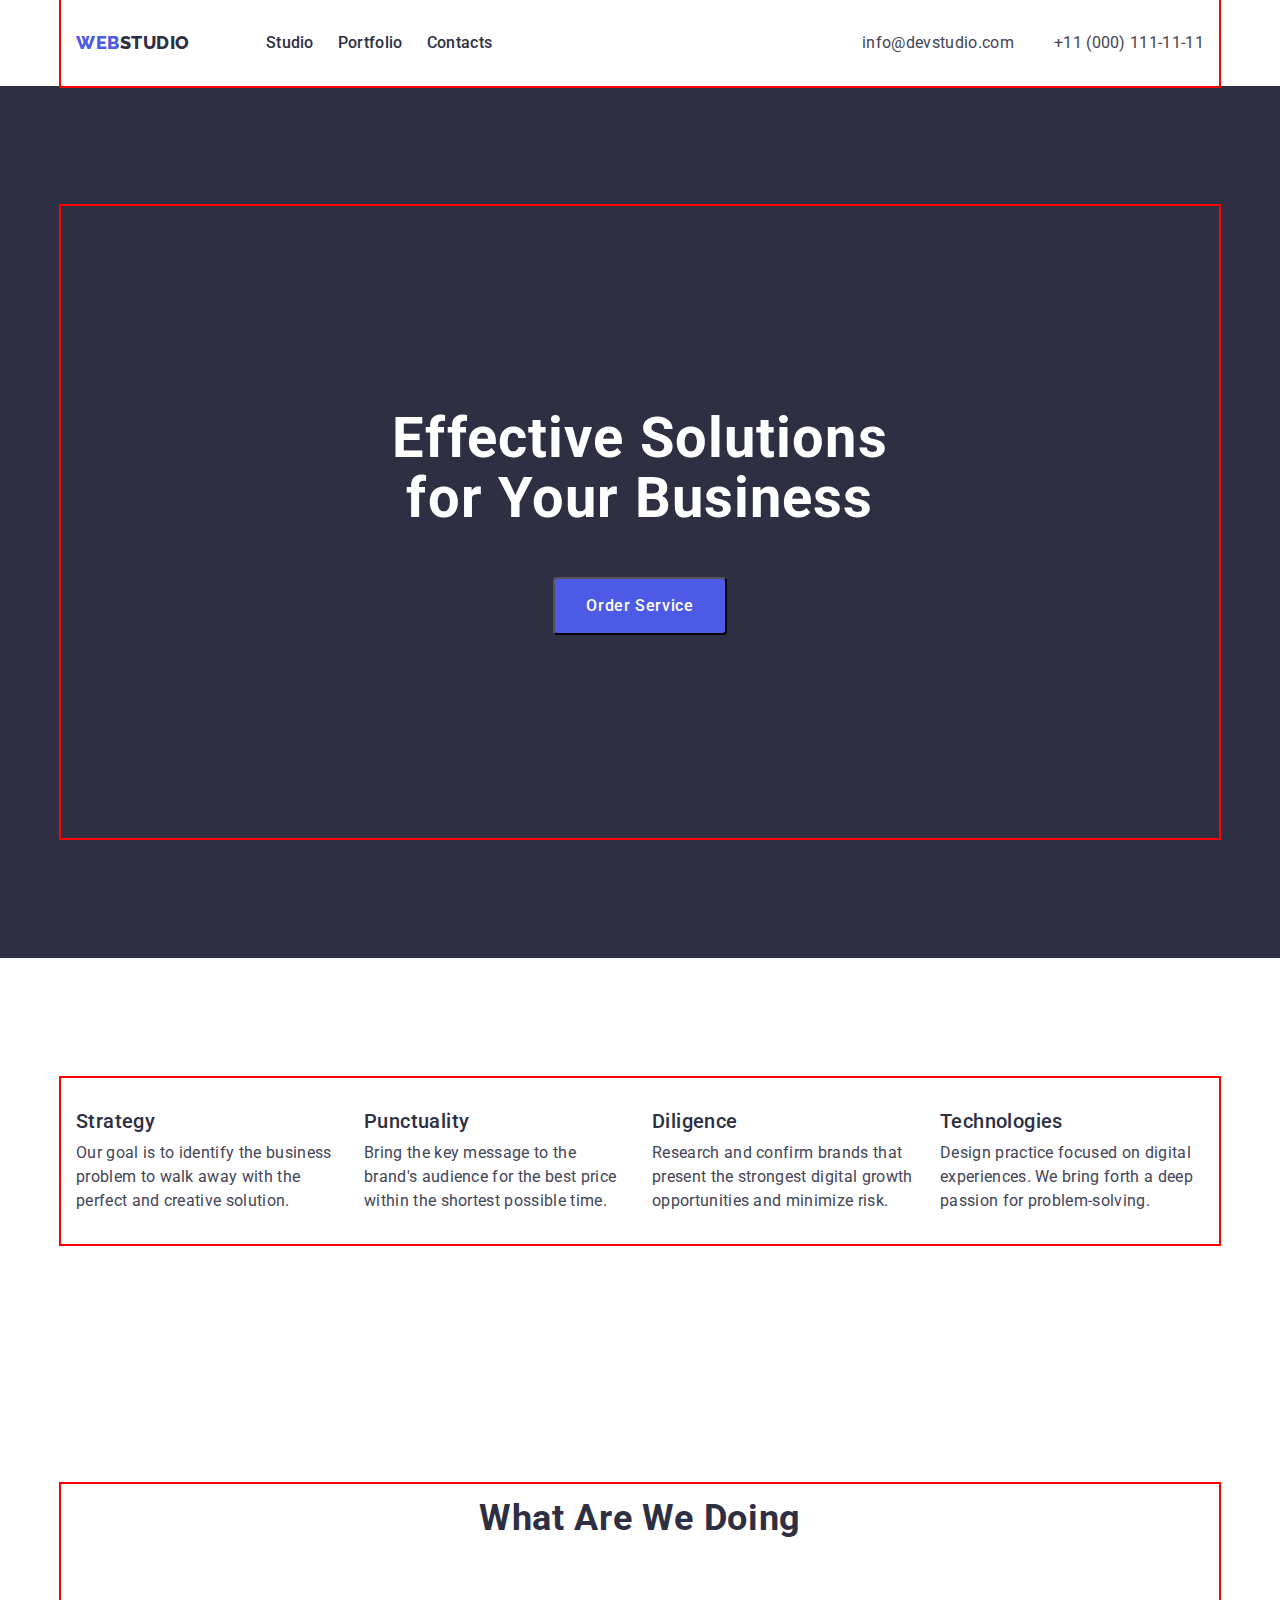
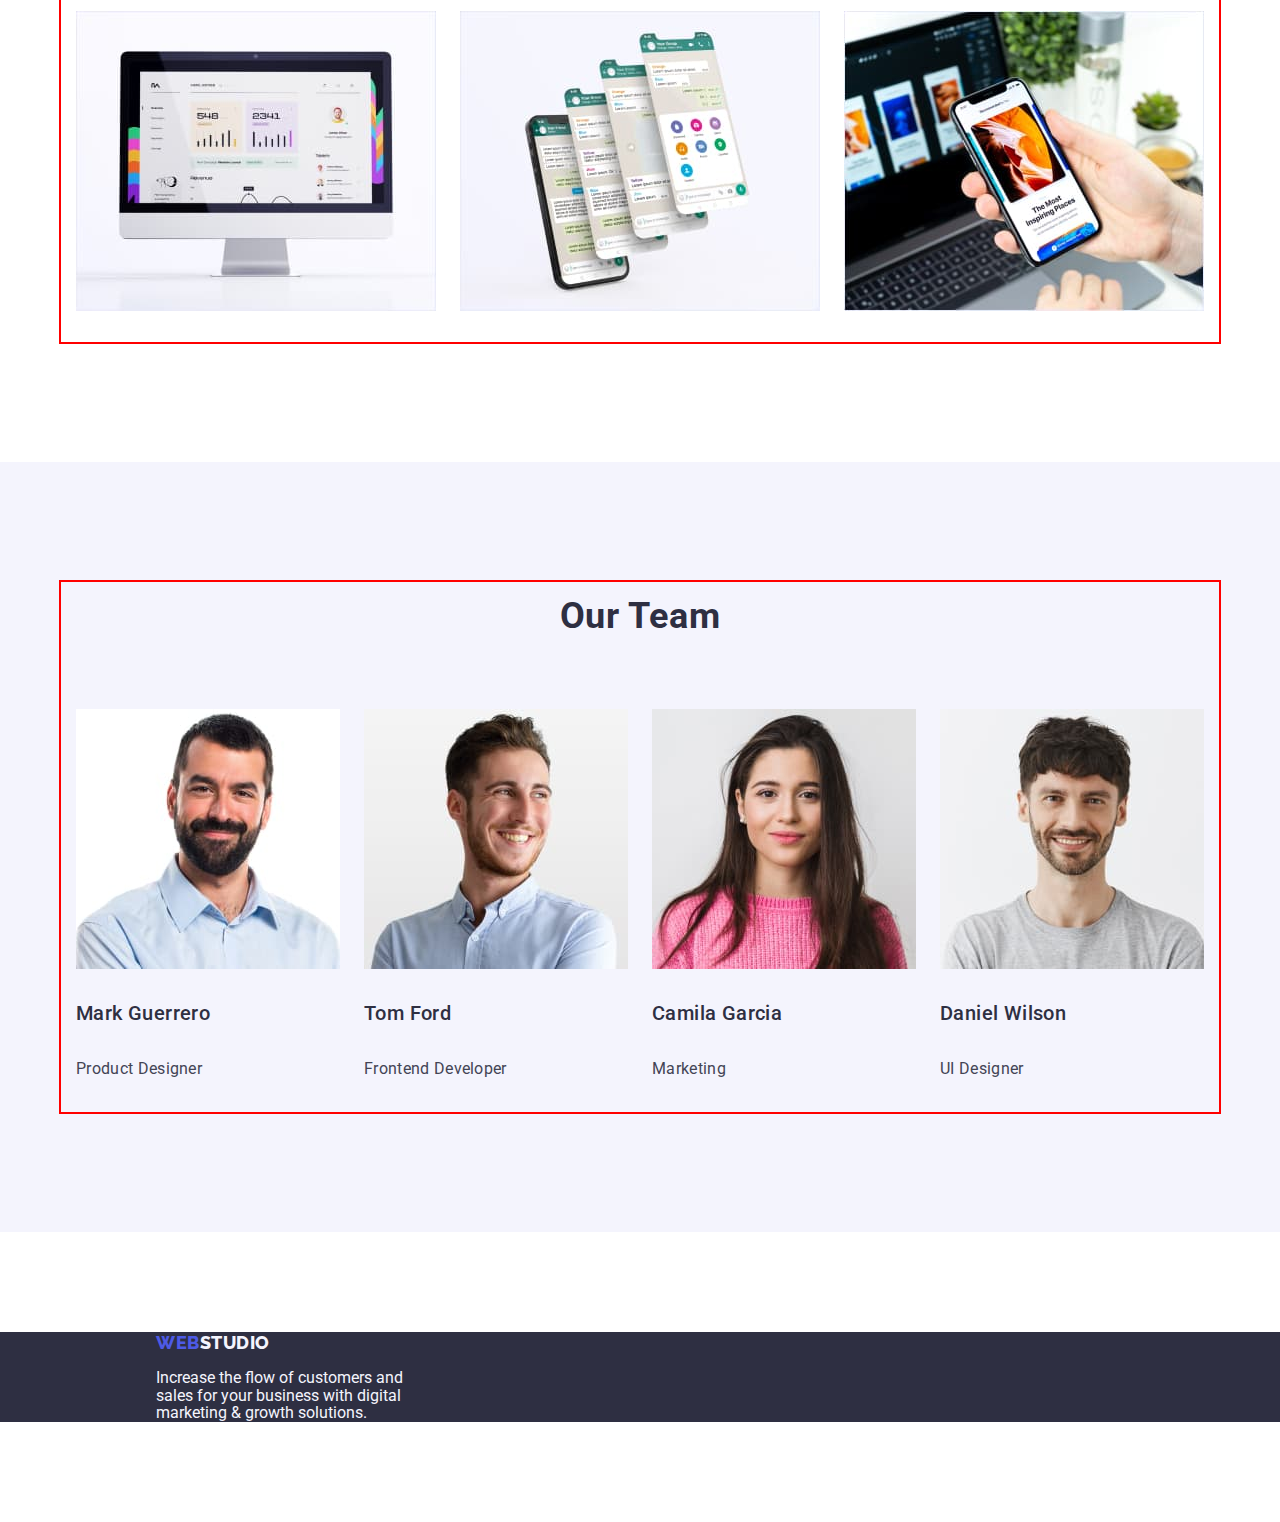
==== index.html @ 54c1a67c "Initial commit" ====
<!DOCTYPE html>
<html lang="en">
  <head>
    <meta charset="UTF-8" />
    <meta http-equiv="X-UA-Compatible" content="IE=edge" />
    <meta name="viewport" content="width=device-width, initial-scale=1.0" />
    <title>Webstudio</title>
    <link
      rel="stylesheet"
      href="https://cdnjs.cloudflare.com/ajax/libs/modern-normalize/1.1.0/modern-normalize.min.css"
    />
    <link rel="stylesheet" href="./css/style.css" />
    <link rel="preconnect" href="https://fonts.googleapis.com" />
    <link rel="preconnect" href="https://fonts.gstatic.com" crossorigin />
    <link
      href="https://fonts.googleapis.com/css2?family=Raleway:wght@800&family=Roboto:wght@400;500;700;900&display=swap"
      rel="stylesheet"
    />
  </head>

  <body>
    <header>
      <div class="heder-container container">
        <a class="logo link" href="./index.html"
          >Web<span class="logo-part-top">Studio</span></a
        >
        <nav class="nav">
          <ul class="list nav-list">
            <li><a class="list-items link" href="./index.html">Studio</a></li>
            <li>
              <a class="list-items link" href="./portfolio.html">Portfolio</a>
            </li>
            <li><a class="list-items link" href="">Contacts</a></li>
          </ul>
        </nav>
        <address class="address">
          <ul class="addres-list list">
            <li>
              <a class="contact-inf link" href="mailto:info@devstudio.com"
                >info@devstudio.com</a
              >
            </li>
            <li>
              <a class="contact-inf link" href="tel:+110001111111"
                >+11 (000) 111-11-11</a
              >
            </li>
          </ul>
        </address>
      </div>
    </header>
    <main>
      <section class="dark-bk section">
        <div class="container">
          <h1 class="main-title">Effective Solutions for Your Business</h1>
          <button class="main-btn" type="button">Order Service</button>
        </div>
      </section>
      <section class="section">
        <div class="container">
          <h2 hidden class="section-title">About us</h2>
          <ul class="list card-list ">
            <li class="card-list-item">
              <h3 class="section-subtitle subtitle-about-us">Strategy</h3>
              <p class="section-text text-about-us">
                Our goal is to identify the business problem to walk away with
                the perfect and creative solution.
              </p>
            </li>
            <li class="card-list-item">
              <h3 class="section-subtitle subtitle-about-us">Punctuality</h3>
              <p class="section-text text-about-us">
                Bring the key message to the brand's audience for the best price
                within the shortest possible time.
              </p>
            </li>
            <li class="card-list-item">
              <h3 class="section-subtitle subtitle-about-us">Diligence</h3>
              <p class="section-text text-about-us">
                Research and confirm brands that present the strongest digital
                growth opportunities and minimize risk.
              </p>
            </li>
            <li class="card-list-item">
              <h3 class="section-subtitle subtitle-about-us">Technologies</h3>
              <p class="section-text text-about-us">
                Design practice focused on digital experiences. We bring forth a
                deep passion for problem-solving.
              </p>
            </li>
          </ul>
        </div>
      </section>
      <section class="section">
        <div class="container">
          <h2 class="section-title">What are we doing</h2>
          <ul class="list card-set">
            <li class="doing-images card-set-item">
              <img
                width="360"
                src="./images/computer-image.jpg"
                alt="Computer image"
              />
            </li>
            <li class="doing-images card-set-item">
              <img
                width="360"
                src="./images/conversation-image.jpg"
                alt="Conversation image"
              />
            </li>
            <li class="doing-images card-set-item">
              <img
                width="360"
                src="./images/phone-image.jpg"
                alt="Phone image"
              />
            </li>
          </ul>
        </div>
      </section>
      <section class="sectio-third section">
        <div class="container">
          <h2 class="section-title">Our Team</h2>
          <ul class="list list card-set">
            <li class="card-set-item">
              <img
                class="image-of-hero"
                width="264"
                src="./images/mark-guerrero.jpg"
                alt="photo of Mark Guerrero"
              />
              <h3 class="section-subtitle name-of-hero">Mark Guerrero</h3>
              <p class="section-text">Product Designer</p>
            </li>
            <li class="card-set-item">
              <img
                class="image-of-hero"
                width="264"
                src="./images/tom-ford.jpg"
                alt="photo of Tom Ford"
              />
              <h3 class="section-subtitle name-of-hero">Tom Ford</h3>
              <p class="section-text">Frontend Developer</p>
            </li>
            <li class="card-set-item">
              <img
                class="image-of-hero"
                width="264"
                src="./images/camila-garcia.jpg"
                alt="Photo of Camila Garcia"
              />
              <h3 class="section-subtitle name-of-hero">Camila Garcia</h3>
              <p class="section-text">Marketing</p>
            </li>
            <li class="card-set-item">
              <img
                class="image-of-hero"
                width="264"
                src="./images/daniel-wilson.jpg"
                alt="Photo of Daniel Wilson"
              />
              <h3 class="section-subtitle name-of-hero">Daniel Wilson</h3>
              <p class="section-text">UI Designer</p>
            </li>
          </ul>
        </div>
      </section>
    </main>
    <footer class="dark-bk">
      <div class="footer">
      <a class="logo link" href="./index.html"
        >Web<span class="logo-part-btm">Studio</span></a
      >
      <p class="footer-text">
        Increase the flow of customers and sales for your business with digital
        marketing & growth solutions.
      </p>
      </div>
    </footer>
  </body>
</html>
---- css/style.css ----
:root {
  --main-color: rgba(46, 47, 66, 1);
  --second-color: rgba(67, 68, 85, 1);
  --third-color: rgba(244, 244, 253, 1);
  --acent-color: rgba(77, 90, 229, 1);
  --ident--: 24px;
  --items--: 4;
}

body {
  font-family:"Roboto",sans-serif;
  color:#434455;
  background-color: white;
}


h1,h2,h3 {
  margin: 0;
}
img {
  display: block;
}

/* -- Navigation -- */
.list-items {
  font-family: 'Roboto';
  font-style: normal;
  font-weight: 500;
  font-size: 16px;
  line-height: 1.5;
  letter-spacing: 0.02em;
  color: var(--main-color);
  padding: 24px 0;
}

.link {
    text-decoration: none;
}

.logo {
  font-family:"Raleway",sans-serif;
  font-weight: 800;
  font-size: 18px;
  line-height: 1.17;
  letter-spacing: 0.03em;
  text-transform: uppercase;
  color: var(--acent-color);
  margin-right: 76px;
}
.logo:hover,
.logo:focus {
  color: rgba(64, 75, 191, 1);
}

.logo-part-top {
  color:var(--main-color);
}
.logo-part-btm{
  color:#f4f4fd;
}
.footer {
margin-top: 100px;
margin-right: 1020px;
margin-bottom: 100px;
margin-left: 156px;
}

.nav-list {
  display: flex;
  align-items: center;
  gap: 40px;
  
}
.list {
    list-style: none;
    display: flex;
    gap: 24px;
    padding-left: 0;
}
.list-items:hover,
.list-items:focus {
  color: rgba(64, 75, 191, 1);
}

.address {
    font-style: normal;
}

.nav {
margin-right: auto;
}

.addres-list {
  display: flex;
  align-items: center;
  gap:  40px;
}

.contact-inf {
  font-family: 'Roboto';
  font-style: normal;
  font-weight: 400;
  font-size: 16px;
  line-height: 1.5;
  letter-spacing: 0.02em;
  color: var(--second-color);
  padding: 24px 0;
}
.contact-inf:hover,
.contact-inf:focus {
  color: rgba(64, 75, 191, 1);
}

/* --Main part: First section --- */

.main-title {
  width: 496px;
  font-size: 56px;
  line-height: 1.07;
  text-align: center;
  letter-spacing: 0.02em;
  color:#ffffff;
  margin-top: 188px;
  margin-left: auto;
  margin-right: auto;
  margin-bottom: 48px;
  

}

.main-btn {
  display: block;
  background-color: #4D5AE5;
  font-family: "Roboto", sans-serif;
  color:#ffffff;
  font-weight: 500;
  font-size: 16px;
  line-height: 1.5;
  letter-spacing: 0.04em;
  min-width:169;
  min-height: 56px;
  padding: 15px 31px;
  border-radius: 4px;
  margin: 48px auto 188px auto;
}
.main-btn:focus,
.main-btn:hover {
    background-color: #404BBF;
    cursor: pointer;
}

/* --Main part: Second section-- */

.section-title {
  font-weight: 700;
  font-size: 36px;
  line-height: 1.11;
  text-align: center;
  text-transform: capitalize;
  letter-spacing: 0.02em;
  color: var(--main-color);
  margin-bottom: 72px;
}

.section-subtitle {
  font-weight: 500;
  font-size: 20px;
  line-height: 1.2;
  letter-spacing: 0.02em;
  color:#2e2f42;
}

.section-text {
  font-weight: 400;
  font-size: 16px;
  line-height: 1.5;
  letter-spacing: 0.02em;
  color:#434455;
  margin: 0px;
}
  
.footer-text {
  font-weight: 400;
  font-size: 16px;
  line-height: 1.1;
  color: var(--third-color);
  width: 264px;
}



.dark-bk {
background-color: #2e2f42;
}

.sectio-third {
  background-color: rgba(244, 244, 253, 1);
}

.logo-footer {
  font-family: 'Raleway';
  font-style: normal;
  font-weight: 800;
  font-size: 18px;
  line-height: 1.2;
  color: var(--third-color);
}
/* Portfolio details */

.filter {
  font-family: "Roboto", sans-serif;
  font-weight: 500;
  font-size: 16px;
  line-height: 1.5;
  letter-spacing: 0.04em;
  color: var(--acent-color);
  cursor: pointer;
  background-color: #F4F4FD;
  cursor: pointer;
  border-radius: 4px;
}
.flter-list {
  display: flex;
  gap: 24px;
  justify-content: center;
  /* margin-left: auto;
  margin-right: auto; */
}

.filter:hover,
.filter:focus {
  color: rgba(255, 255, 255, 1);
  background-color: rgba(64, 75, 191, 1);
}

.photo-acent{
  background-color: #FFFFFF;
}

.logo-part-btm {
  color: #f4f4fd;
}

.container
{
  width: 1158px; ;
  outline: 2px solid red;
  margin: 0 auto;
  padding: 15px;
}

.heder-container {
  display: flex;
  align-items: center;
}

.section {
  padding: 120px 0px;
}

.subtitle-about-us {
  margin-bottom: 8px;
}

.text-about-us {
  width: 264px;

}

.doing-images {
  gap: 24px;
}

.doing-title {
  margin-bottom: 72px;
  --items--: 3;
}

.card-set {
  display: flex;
  flex-wrap: wrap;
  gap: 24px;
}

.card-set-item {
  flex-basis: calc((100% - 24) / 4);
}

.card-list {
  display: flex;
  flex-wrap: wrap;
  gap: 24px;
}
.card-list-item {
  flex-basis: calc((100% - 24) / 4);
}
.image-of-hero {
  margin-bottom: 32px;
}

.name-of-hero {
  margin-bottom: 32px;
}

.subtitle-about-work {
  margin-bottom: 8px;
  margin-top: 32px;
}
.text-about-wirk {
  margin-bottom: 32px;
}
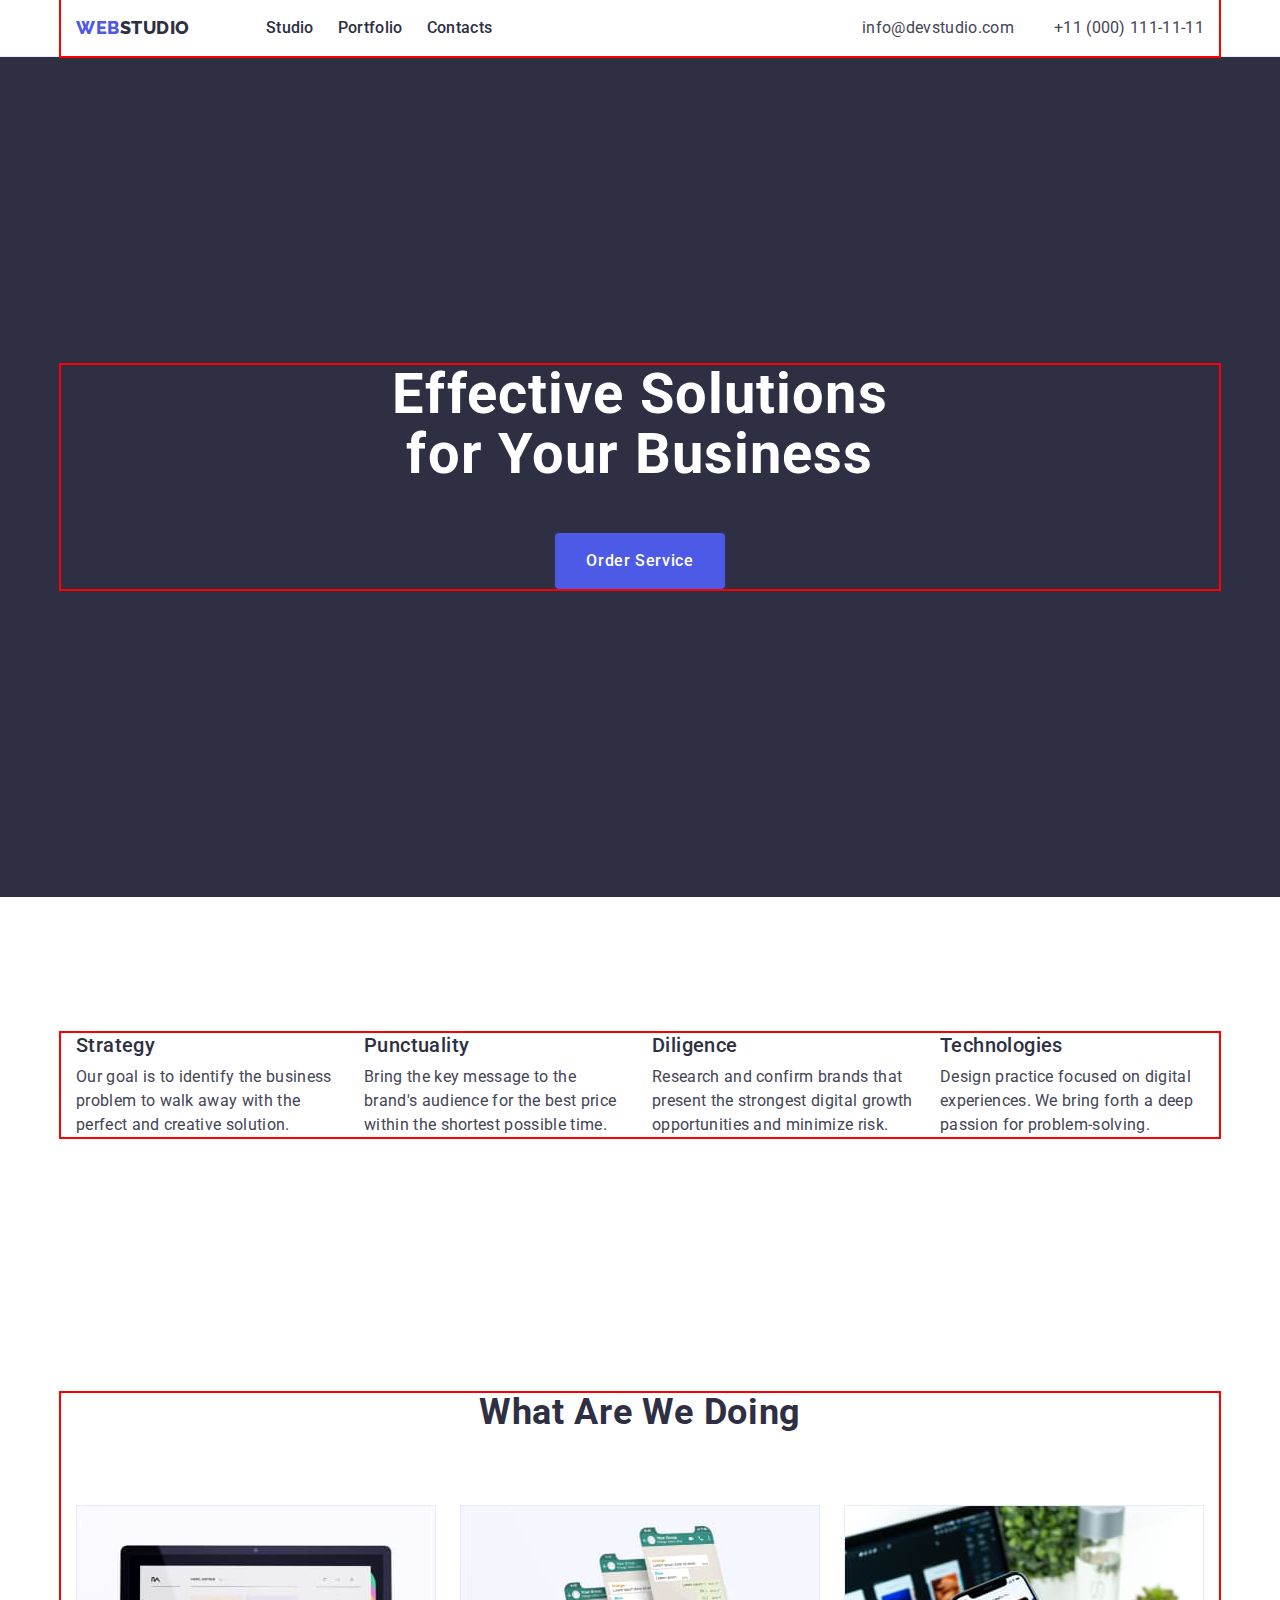
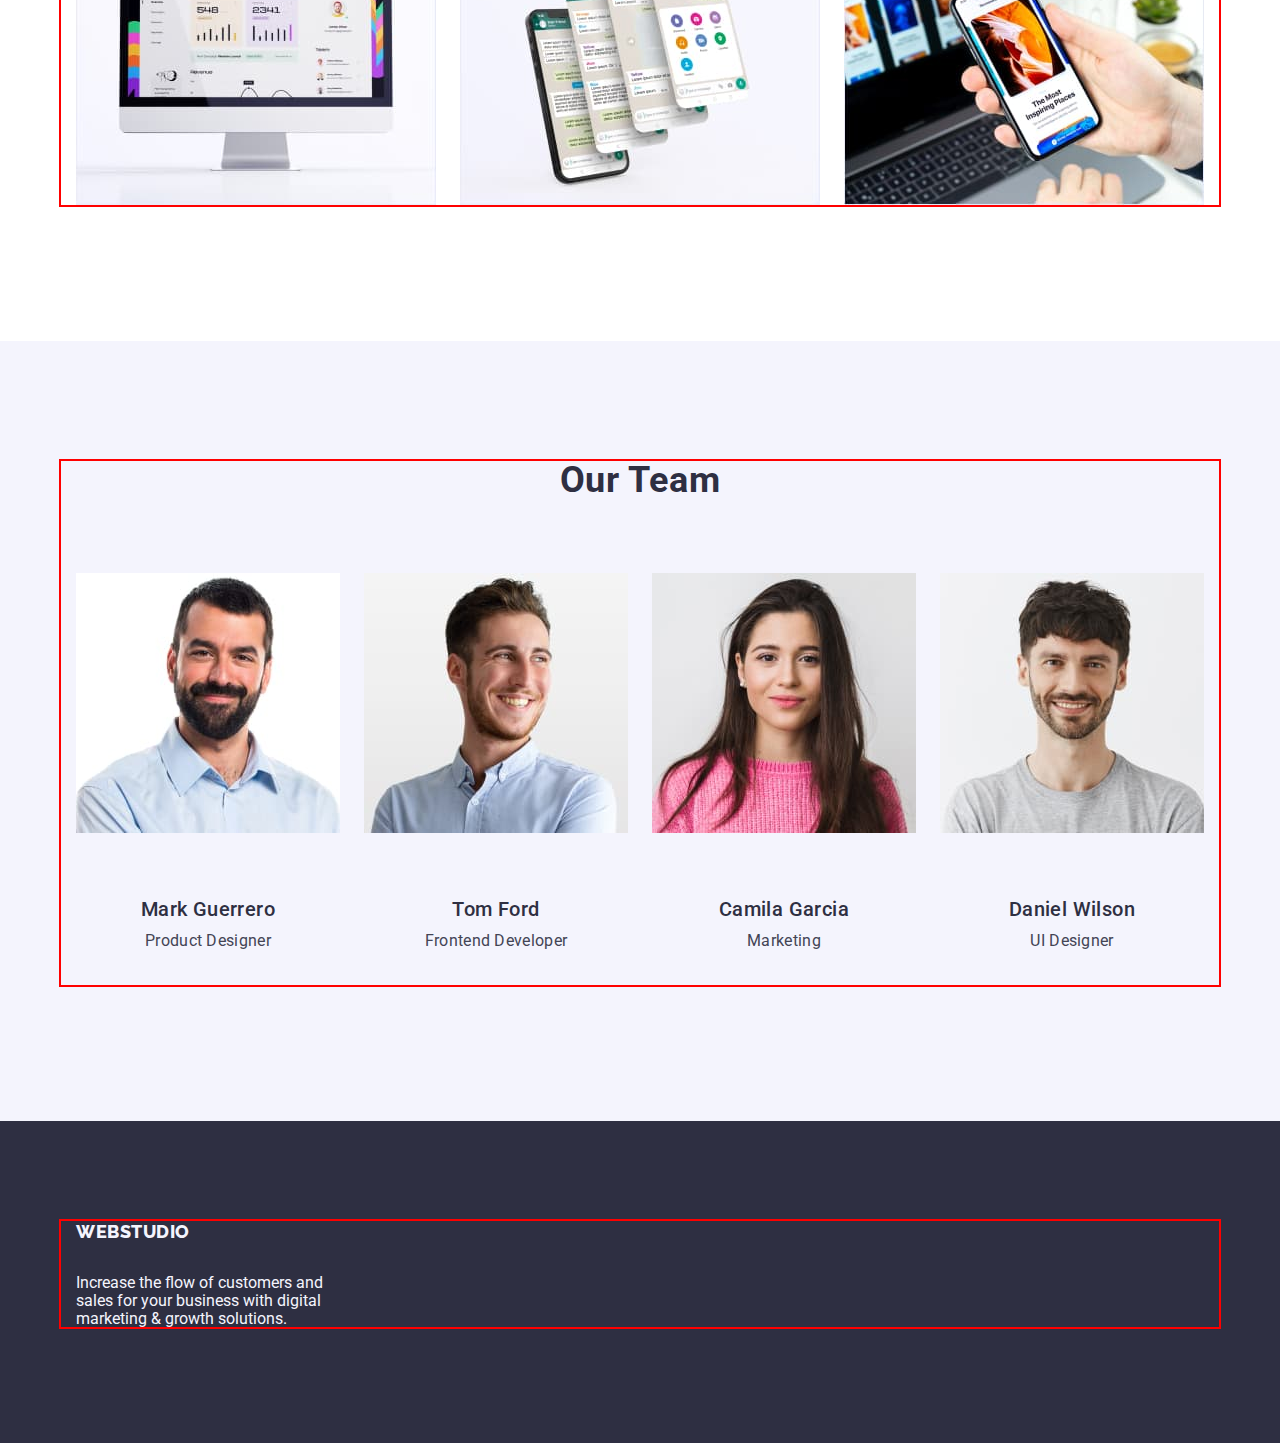
==== commit 152c24d9: "Changes2" ====
--- a/index.html
+++ b/index.html
@@ -19,12 +19,11 @@
   </head>
 
   <body>
-    <header>
+    <header class="heder-style">
       <div class="heder-container container">
-        <a class="logo link" href="./index.html"
-          >Web<span class="logo-part-top">Studio</span></a
-        >
         <nav class="nav">
+           <a class="logo link" href="./index.html"
+          >Web<span class="logo-part-top">Studio</span></a>
           <ul class="list nav-list">
             <li><a class="list-items link" href="./index.html">Studio</a></li>
             <li>
@@ -50,7 +49,7 @@
       </div>
     </header>
     <main>
-      <section class="dark-bk section">
+      <section class="dark-bk section first-sec">
         <div class="container">
           <h1 class="main-title">Effective Solutions for Your Business</h1>
           <button class="main-btn" type="button">Order Service</button>
@@ -130,8 +129,10 @@
                 src="./images/mark-guerrero.jpg"
                 alt="photo of Mark Guerrero"
               />
+              <div class="work-position">
               <h3 class="section-subtitle name-of-hero">Mark Guerrero</h3>
-              <p class="section-text">Product Designer</p>
+              <p class="section-text hero-job">Product Designer</p>
+              </div>
             </li>
             <li class="card-set-item">
               <img
@@ -140,8 +141,10 @@
                 src="./images/tom-ford.jpg"
                 alt="photo of Tom Ford"
               />
+              <div class="work-position">
               <h3 class="section-subtitle name-of-hero">Tom Ford</h3>
-              <p class="section-text">Frontend Developer</p>
+              <p class="section-text hero-job">Frontend Developer</p>
+              </div>
             </li>
             <li class="card-set-item">
               <img
@@ -150,8 +153,10 @@
                 src="./images/camila-garcia.jpg"
                 alt="Photo of Camila Garcia"
               />
+              <div class="work-position">
               <h3 class="section-subtitle name-of-hero">Camila Garcia</h3>
-              <p class="section-text">Marketing</p>
+              <p class="section-text hero-job">Marketing</p>
+              </div>
             </li>
             <li class="card-set-item">
               <img
@@ -160,16 +165,18 @@
                 src="./images/daniel-wilson.jpg"
                 alt="Photo of Daniel Wilson"
               />
+              <div class="work-position">
               <h3 class="section-subtitle name-of-hero">Daniel Wilson</h3>
-              <p class="section-text">UI Designer</p>
+              <p class="section-text hero-job">UI Designer</p>
+              </div>
             </li>
           </ul>
         </div>
       </section>
     </main>
-    <footer class="dark-bk">
-      <div class="footer">
-      <a class="logo link" href="./index.html"
+    <footer class="dark-bk footer">
+      <div class="container">
+      <a class="logo logo-footer link" href="./index.html"
         >Web<span class="logo-part-btm">Studio</span></a
       >
       <p class="footer-text">
--- a/css/style.css
+++ b/css/style.css
@@ -12,7 +12,9 @@
   color:#434455;
   background-color: white;
 }
-
+.heder-style {
+  border-bottom: 1px solid #e7e9fc;
+}
 
 h1,h2,h3 {
   margin: 0;
@@ -59,10 +61,7 @@
   color:#f4f4fd;
 }
 .footer {
-margin-top: 100px;
-margin-right: 1020px;
-margin-bottom: 100px;
-margin-left: 156px;
+padding: 100px 0
 }
 
 .nav-list {
@@ -88,6 +87,8 @@
 
 .nav {
 margin-right: auto;
+display: flex;
+align-items: center;
 }
 
 .addres-list {
@@ -95,7 +96,9 @@
   align-items: center;
   gap:  40px;
 }
-
+.first-sec {
+  padding: 188px 0;
+}
 .contact-inf {
   font-family: 'Roboto';
   font-style: normal;
@@ -114,7 +117,7 @@
 /* --Main part: First section --- */
 
 .main-title {
-  width: 496px;
+  max-width: 496px;
   font-size: 56px;
   line-height: 1.07;
   text-align: center;
@@ -137,10 +140,11 @@
   font-size: 16px;
   line-height: 1.5;
   letter-spacing: 0.04em;
-  min-width:169;
-  min-height: 56px;
+  min-width: 169px;
+  height: 56px;
   padding: 15px 31px;
   border-radius: 4px;
+  border: none;
   margin: 48px auto 188px auto;
 }
 .main-btn:focus,
@@ -223,14 +227,16 @@
   display: flex;
   gap: 24px;
   justify-content: center;
-  /* margin-left: auto;
-  margin-right: auto; */
-}
-
-.filter:hover,
+  margin-bottom: 72px
+
+}
+
+.filter:hover{
+  border: 1px solid transparent
+}
 .filter:focus {
   color: rgba(255, 255, 255, 1);
-  background-color: rgba(64, 75, 191, 1);
+  border: 1px solid transparent
 }
 
 .photo-acent{
@@ -246,7 +252,7 @@
   width: 1158px; ;
   outline: 2px solid red;
   margin: 0 auto;
-  padding: 15px;
+  padding: 0 15px;
 }
 
 .heder-container {
@@ -293,19 +299,50 @@
 }
 .card-list-item {
   flex-basis: calc((100% - 24) / 4);
+  border-radius: 0px 0px 4px 4px;
 }
 .image-of-hero {
   margin-bottom: 32px;
 }
 
 .name-of-hero {
-  margin-bottom: 32px;
+  margin-bottom: 8px;
+  text-align: center;
+}
+.hero-job {
+  text-align: center;
+}
+.work-position {
+  padding: 32px 16px;
 }
 
 .subtitle-about-work {
   margin-bottom: 8px;
   margin-top: 32px;
 }
-.text-about-wirk {
+.text-about-work {
   margin-bottom: 32px;
+}
+
+.logo-footer {
+  display: inline-block;
+  margin-bottom: 16px;
+}
+
+.portfolio-section {
+  padding: 96px 0 120px;
+}
+
+.card-list-portfolio {
+  display: flex;
+  flex-wrap: wrap;
+  column-gap: 24px;
+  row-gap: 48px;
+}
+
+.portfolio-items {
+  padding: 32px 16px;
+  border: 1px solid #e7e9fc;
+  border-top: none;
+  margin-bottom: 8px;
 }